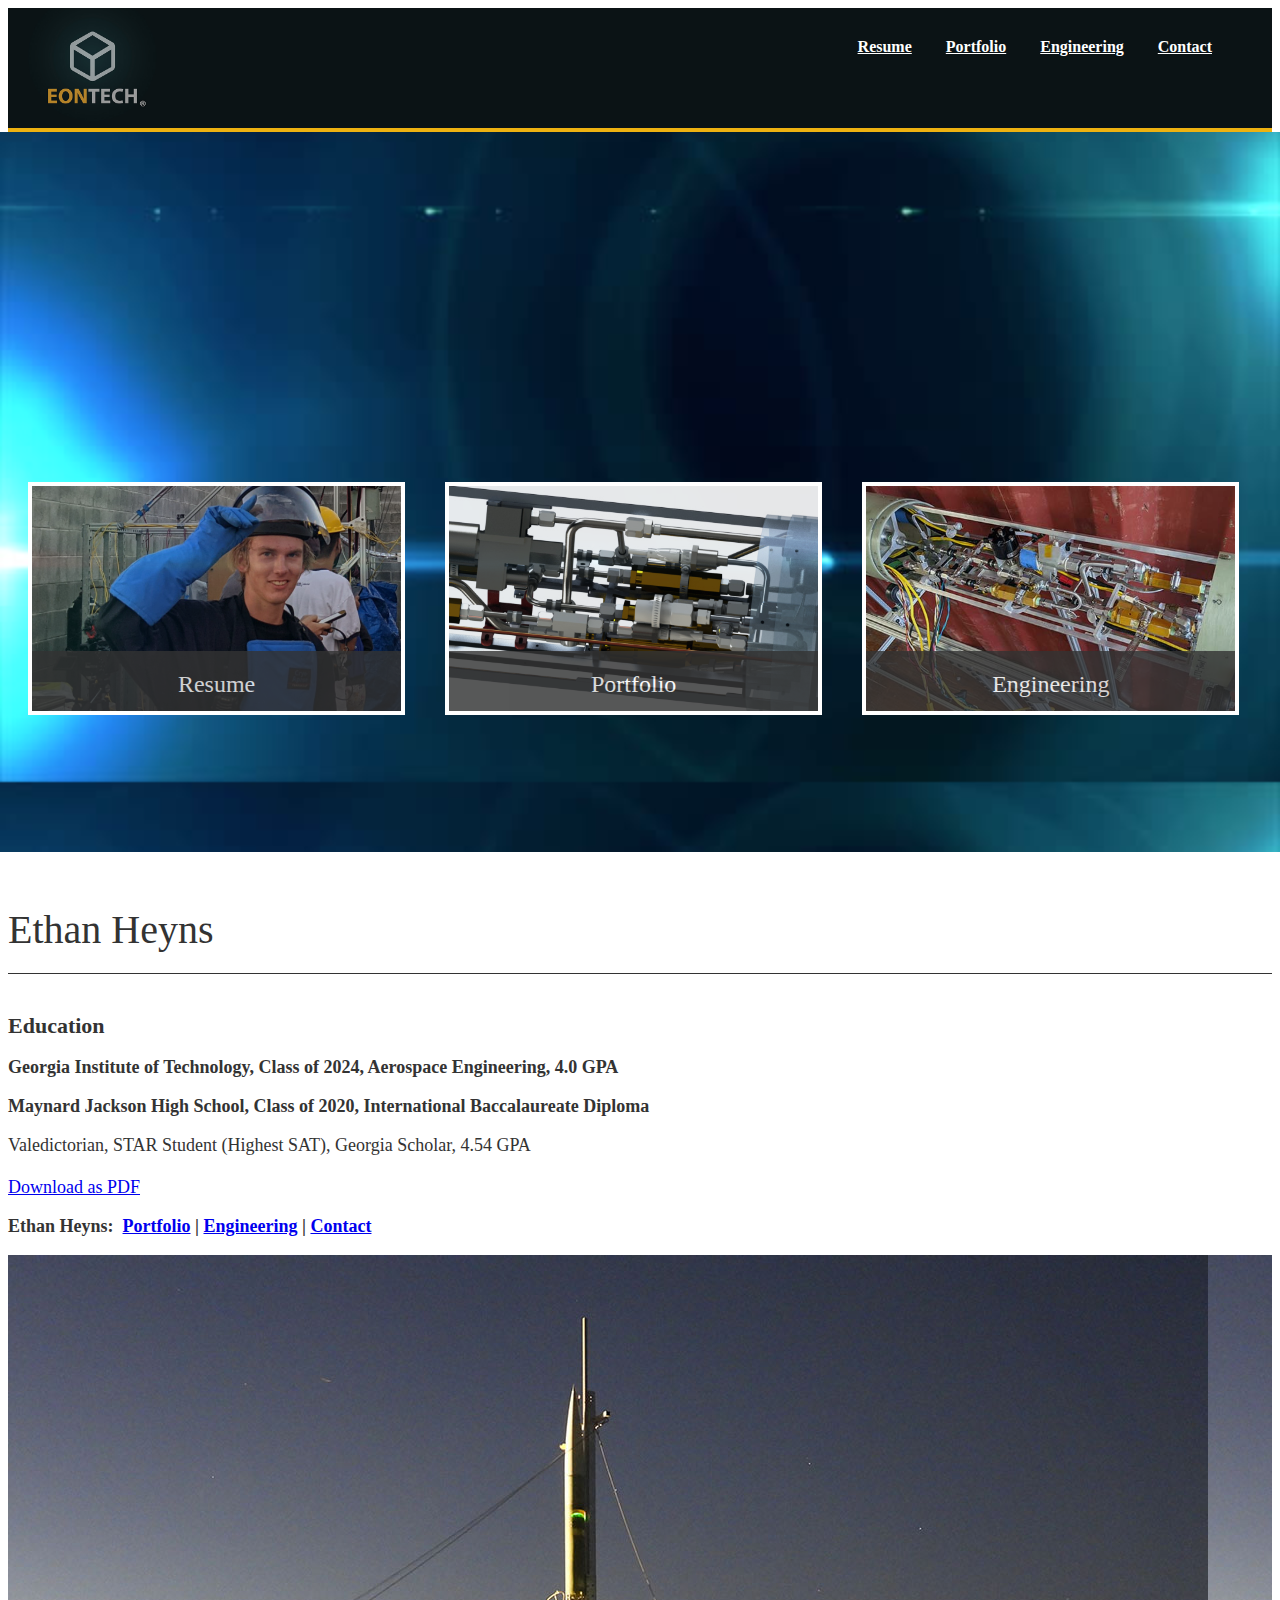
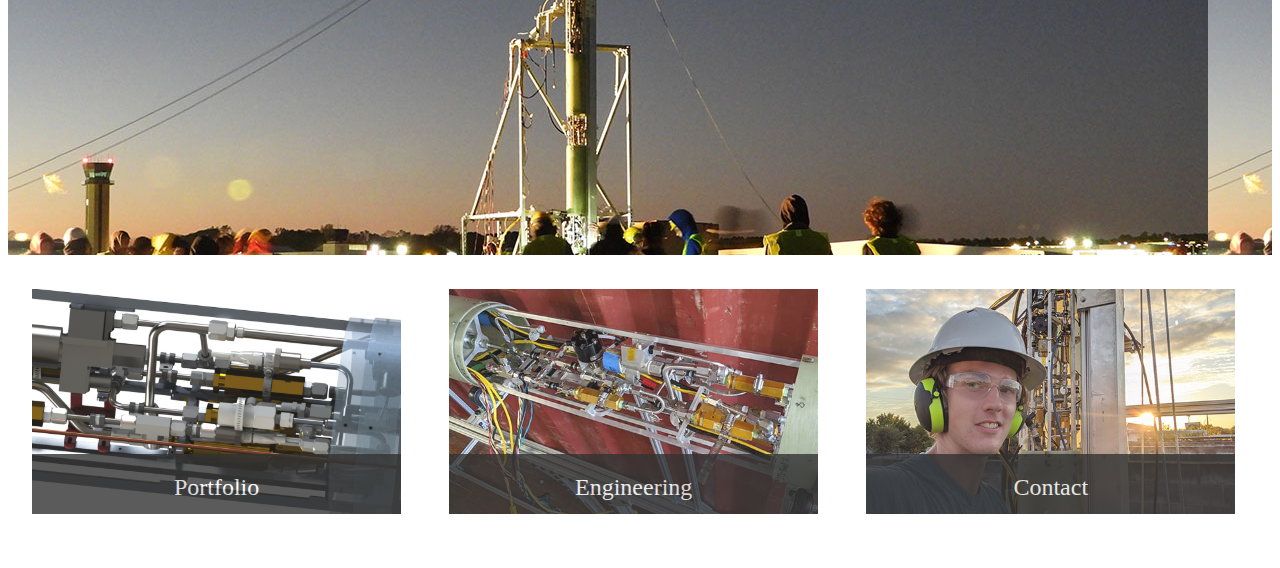
==== index.html @ 8ea9e394 "Resize subscale-night-sm.jpg" ====
<!DOCTYPE html>
<html lang="en-us">
<head>
<meta charset="utf-8">
<title>Ethan Heyns - Resume</title>
<meta name="viewport" content="width=device-width, initial-scale=1">
<link rel="icon" type="image/x-icon" href="img/icons/favicon.ico" />
<link type="text/css" rel="stylesheet" href="/localsite/css/base.css" id="/localsite/css/base.css" />
<link type="text/css" rel="stylesheet" href="css/design.css" />
<link type="text/css" rel="stylesheet" href="css/eon.css" />
<script type="text/javascript" src="https://eon.tech/localsite/js/d3.v5.min.js" id="/localsite/js/d3.v5.min.js"></script>
<script type="text/javascript" src="https://eon.tech/localsite/js/jquery.min.js" id="/localsite/js/jquery.min.js"></script>
<script type="text/javascript" src="https://eon.tech/localsite/js/showdown.min.js" id="/localsite/js/showdown.min.js"></script>
<script type="text/javascript" src="https://eon.tech/localsite/js/navigation.js" id="/localsite/js/navigation.js"></script>

<script>
if(typeof param=='undefined'){ var param={}; }
param.titleArray = ["eon","tech"]
//param.footer = "footer.html"
param.showfooter = false;

loadMarkdown("TOP.md", "readmeDiv", "_parent");
loadMarkdown("cv/main.md", "mainDiv", "_parent");
loadMarkdown("cv/side.md", "sideDiv", "_parent");
</script>

<style>
h1 {
	font-size: 28px;
	font-weight: 400;
}
h2 {
	font-size: 22px;
	font-weight: bold;
}
h3 {
	font-size: 18px;
}
#sideDiv {
	font-size: 16px;
}
#headerbar, #local-header, .showMenu, #showSide {
	display: none !important;
}

#hero-image {
    background-image: url(img/hero/blue.jpg);
}
#hero-image2 {
		/*
    background-image: url(img/hero/flow-system-2021.jpg);
    */
    background-image: url(img/pics/subscale-night-sm.jpg);
}
#hero-image {
    background-size: 100% 100%;
}
.hero-bucket {
  background-color: rgba(33, 33, 33, 0.3);
  border-radius: 30px;
  margin-right: 0px;
  max-width: 600px;
  padding: 20px 50px 20px 50px;
  float: right;
  color: #bbb;
  background-image: url(img/hero/circuitry.jpg);
  transition: 5s;
  margin-right: 0px;

  -webkit-transition: all 1.5s ease;
  -moz-transition: all 1.5s ease;
  -o-transition: all 1.5s ease;
  transition: all 1.5s ease;

}
.hero-bucket:hover {
	box-shadow:
    0 0 6px 3px #fff,  /* inner white */
    0 0 10px 6px #0ff, /* middle magenta */
    0 0 28px 18px #0aa; /* outer cyan */
    cursor: url(img/icons/favicon.ico), auto;
}
.hero-bucket-init {
	background-image: url(img/hero/circuitry.jpg);
	box-shadow:
    0 0 6px 3px #fff,  /* inner white */
    0 0 10px 6px #0ff, /* middle magenta */
    0 0 28px 18px #0aa; /* outer cyan */
    cursor: url(img/icons/favicon.ico), auto;
    margin-right: 2400px;
}


@media (max-width: 800px) {
	.hero-bucket {
		float: left;
		transition-duration: 2s;
	}
}
.hero-bucket h1 {
	font-size: 38px;
	font-weight: 800;
	color:  #fff;
	padding-bottom: 0px;
	margin-bottom: 10px;
}
.hero-bucket-text {
  pointer-events: none;
  display: hidden;
}
body {
	background: #fff;
}
#readmeDiv {
	overflow: hidden !important; /* Prevents scroll bar */
}

.field-margins {
	border: 4px solid #fff;
}
</style>

</head>

<body>
<script type="text/javascript" src="https://eon.tech/localsite/js/localsite.js"></script>


<div style="background-color:#0b1315; min-height:120px; overflow:auto">
	<div style="float:left">
		<img src="img/logos/eontech-ondark.jpg" style="height:115px">
	</div>
	<div id="topNav">
		<a href="./#resume">Resume</a>
		<a href="portfolio">Portfolio</a>
		<a href="engineering">Engineering</a>
		<a href="contact">Contact</a>
	</div>
</div>

<div style="background-color: #EEB211; height:4px; clear:both">
</div>

<div id="hero_holder">
  <div id="hero-image" class="bgimg" style="z-index:-1; min-height: 720px; background-position: 0 -70px; position: absolute; left:0; right:0; opacity: 1 !important; background-color:#888">
  </div>
</div>

<div class="content contentpadding" style="min-height: 320px;">
	<div class="hero-bucket hero-bucket-init">
	    <div class="hero-bucket-text" style="font-size:18px; margin-top:14px; margin-bottom:18px; font-weight:800">
		    <div id="readmeDiv"></div>
		</div>
	</div>
</div>



<div class="content" style="background-colorX: #fff; width:100%; padding-top:30px; padding-bottom:30px">
	
	<div class="field-content">
		<div class="field-margins">
			<div class="field-relative">
	    		<a href="#resume"><img class="field-image" src="img/bio/ethan-heyns-2021-10-crop.jpg" style="max-width:400px" /><div class="field-title">Resume</div></a>
	    	</div>
	    </div>
	</div>


	<div class="field-content">
		<div class="field-margins">
			<div class="field-relative">
	    		<a href="portfolio"><img class="field-image" src="img/subscale/render1-crop.jpg" style="max-width:400px" /><div class="field-title">Portfolio</div></a>
	    		
	    	</div>
		</div>
	</div>

	<div class="field-content">
		<div class="field-margins">
			<div class="field-relative">
	    		<a href="engineering"><img class="field-image" src="img/pics/IT1Assembled-full.jpg" style="max-width:400px" /><div class="field-title">Engineering</div></a>
	    	</div>
	    </div>
	</div>
	
	

</div>

<div style="clear:both"></div>


<br><br><br><br><br><br><br><br>

<div id="resume" class="content contentpadding" style="clear:both; padding-bottom:0px; background-color:#fff">
	

	<h1 style="font-size:40px; margin-bottom:20px">Ethan Heyns</h1>

	<div style="border-bottom:1px solid #333"></div>

	<br>
	<!--
	<h3 style="font-size:24px; font-weight: 200; margin-bottom:30px">Georgia Institute of Technology</h3>

	
	<h3 style="font-size:24px; font-weight: 200; margin-bottom:30px">Yellow Jacket Space Program (YJSP)</h3>
	-->

<h2>Education</h2>
<h3>Georgia Institute of Technology, Class of 2024, Aerospace Engineering, 4.0 GPA</h3>

<h3>Maynard Jackson High School, Class of 2020, International Baccalaureate Diploma</h3>

Valedictorian, STAR Student (Highest SAT), Georgia Scholar, 4.54 GPA
<br><br>

	<div class="row mobileWide">
	  <div class="column"><div id="mainDiv"></div>
	  	<a href="resume/Ethan-Heyns-Resume.pdf">Download as PDF</a>
		</div>
	  <div class="column flexright"><div id="sideDiv"></div></div>
	</div>

</div>


<div class="content contentpadding" style="clear:both">
	<h3>
		Ethan Heyns:&nbsp; <a href="portfolio">Portfolio</a> | 
		<a href="engineering">Engineering</a> | 
		<a href="contact">Contact</a>
	</h3>
</div>

<div id="hero_holder" style="position:relative; min-height: 600px; ">
  
  <a style="z-index: 1001; position: absolute; display: block; left: 0; right:0; bottom:0; top:0" href="portfolio"></a>

  <div id="hero-image2" class="bgimg" style="z-index:-1; min-height: 900px; background-positionX: 0 -70px; position: absolute; left:0; right:0; opacity: 1 !important;">
  	<div style="z-index: 1000; min-height: 600px; width:100%; min-height: 600px;">		
  	</div>
  </div>
  
  <div style="z-index: 1001; position: absolute; top:100px">
  	<div style="text-align: center;">



  		

  	</div>
  </div>

</div>


<script>
	$(document).ready(function() {
		setTimeout( function() {
			$(".hero-bucket").removeClass("hero-bucket-init");
		}, 200 );
	});
	$(".hero-bucket").mouseover(function(){
         //$(".hero-bucket").addClass("hero-bucket-init");
         //
    });
    $(".hero-bucket").click(function(){
    	if ($(".hero-bucket").hasClass("hero-bucket-init")) {
    		$(".hero-bucket").removeClass("hero-bucket-init");
    	} else {
    		$(".hero-bucket").addClass("hero-bucket-init");
    		setTimeout( function() {
				$(".hero-bucket").removeClass("hero-bucket-init");
		 	}, 1800 );
    	}
    });
</script>


<div style="background-color: #fff; float:left; width:100%; padding-top:30px; padding-bottom:30px">
	
	<div class="field-content">
		<div class="field-margins">
			<div class="field-relative">
	    		<a href="portfolio"><img class="field-image" src="img/subscale/render1-crop.jpg" style="max-width:400px" /><div class="field-title">Portfolio</div></a>
	    		
	    	</div>
		</div>
	</div>

	<div class="field-content">
		<div class="field-margins">
			<div class="field-relative">
	    		<a href="engineering"><img class="field-image" src="img/pics/IT1Assembled-full.jpg" style="max-width:400px" /><div class="field-title">Engineering</div></a>
	    	</div>
	    </div>
	</div>
	
	<div class="field-content">
		<div class="field-margins">
			<div class="field-relative">
	    		<a href="contact"><img class="field-image" src="img/pics/sunset-selfie-sm.jpg" style="max-width:400px" /><div class="field-title">Contact</div></a>
	    	</div>
	    </div>
	</div>

</div>


</body>
</html>
---- css/design.css ----
.field-content {
    width:33%; /* determines number of columns */
    padding-bottom:20%; /* determines height */
    overflow:hidden;
    position:relative;
    float:left;

}
@media (max-width:800px) {
	.field-content {
    	width:100%;
    	padding-bottom:50%;
	}
}
.field-margins {
	margin: 20px;
	margin-top: 0px;
	position: absolute;
	left:0px;
	top:0px;
	bottom: -0px;
	right:0px;
	overflow:hidden;
}
.field-relative {
	position:absolute;
	height:100%;
	min-height: 180px;
	width:100%;
}
.field-image {
    position:absolute;
    min-width:100%;
    min-height:100%;
    opacity: 0.90;
    filter: alpha(opacity=80);
}
.field-image:hover {
	opacity: 1;
    filter: alpha(opacity=100);
    font-weight: bold;
}
.field-title {
    position: absolute;
    padding: 20px 5px 10px 5px;
    background: #333;
    opacity: 0.80;
    filter: alpha(opacity=80);
    /* filter: alpha for IE8 and earlier; */
    color: #fff;
    font-size: 24px;
    font-weightX: bold;
    text-align: center;
    min-height: 12px;
    overflow: hidden;
    z-index: 1;
    bottom: 0;
    left: 0;
    right: 0;
    min-height: 30px;
}
---- css/eon.css ----
#topNav {
	float: right;
	padding: 20px;
	padding-right: 30px;
}
#topNav a {
	color:  #fff;
	font-size: 16px;
	font-weight: 600;
	padding-top: 10px;
	padding-bottom: 3px;
	margin-right: 30px;
	display: inline-block;
	border-bottom: 3px solid transparent;
}
#topNav a:hover {
	border-bottom: 3px solid #fff;
}
#topNav .active {
	border-bottom: 3px solid #555;
}
@media (max-width: 1000px) {
	.mobileWide {
		display: block;
		width: 100% !important;
		max-width: 100% !important;
	}
	.pdfFrame {
		height: 500px !important;
	}
	.sideMarginMobile {
		margin: 20px !important;
	}
}

@media (min-width: 1000px) {
	.content {
		font-size: 18px;
		color: #333;
	}
}
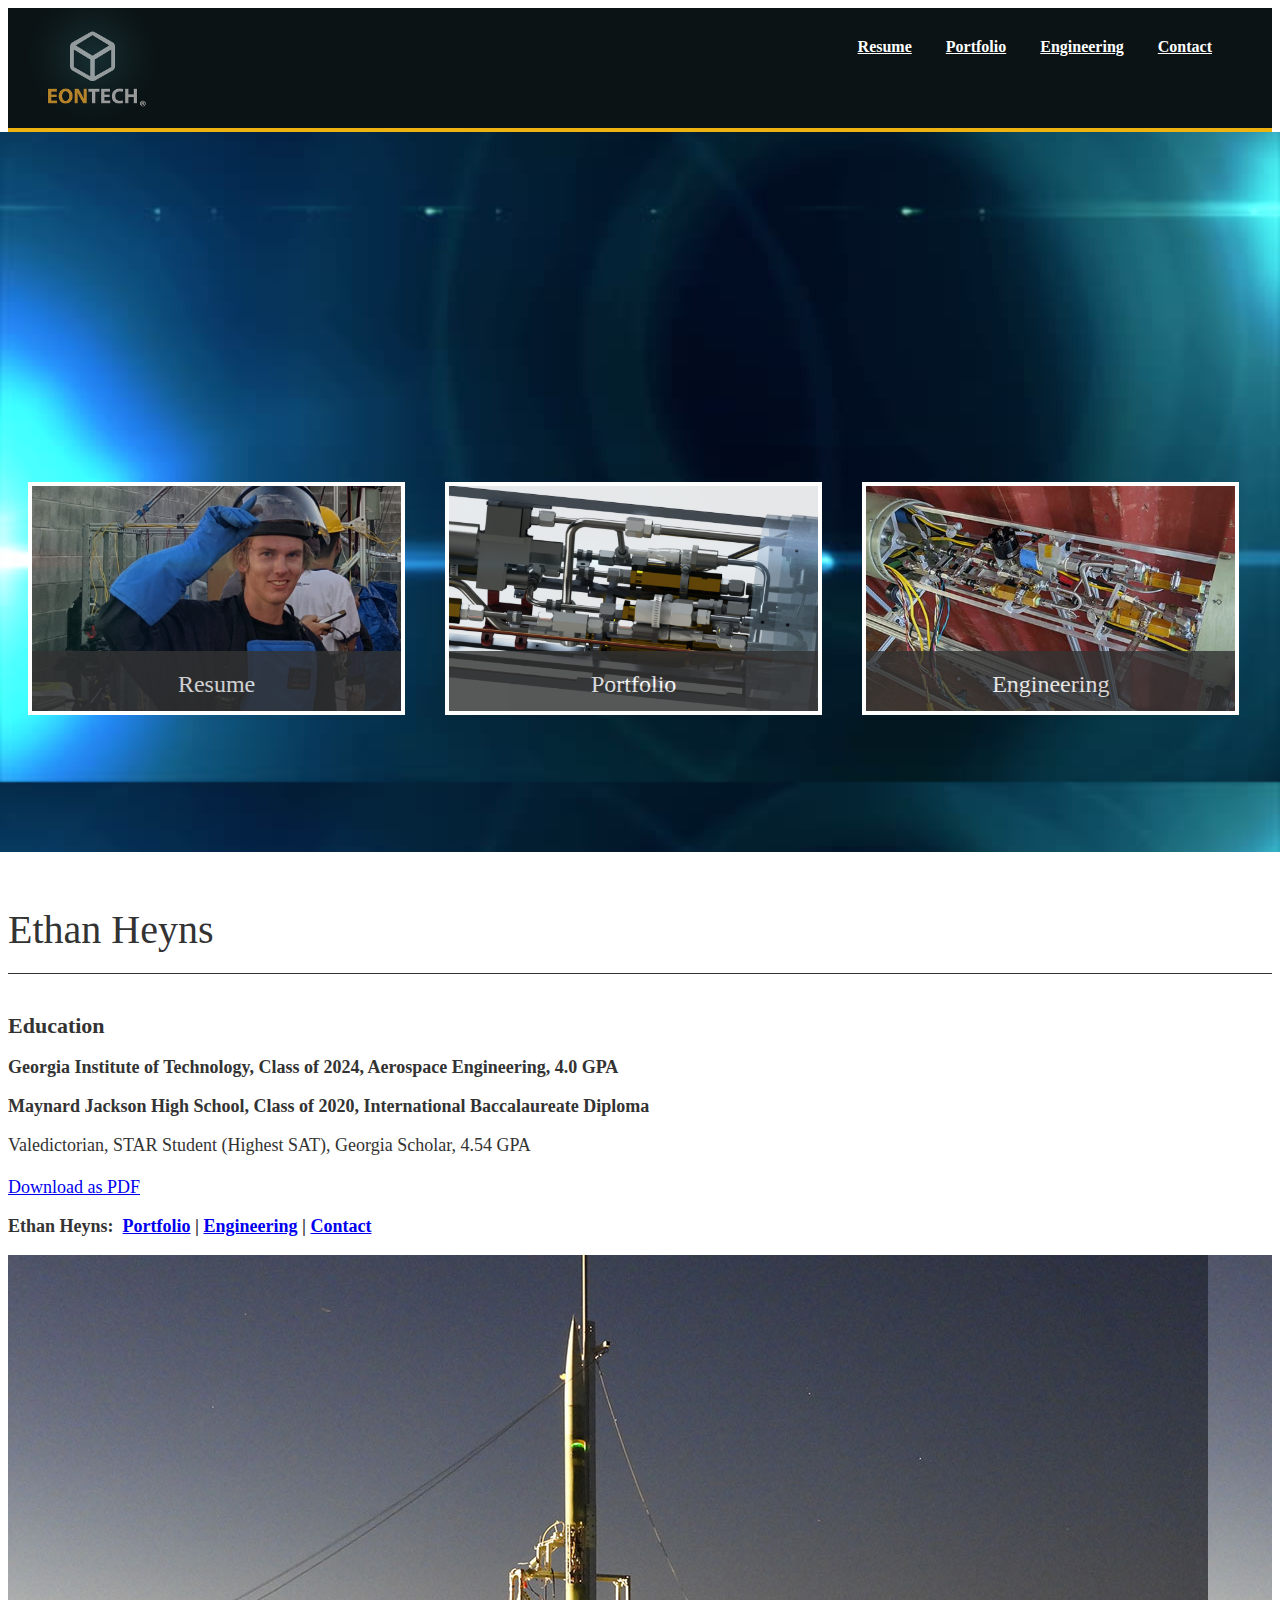
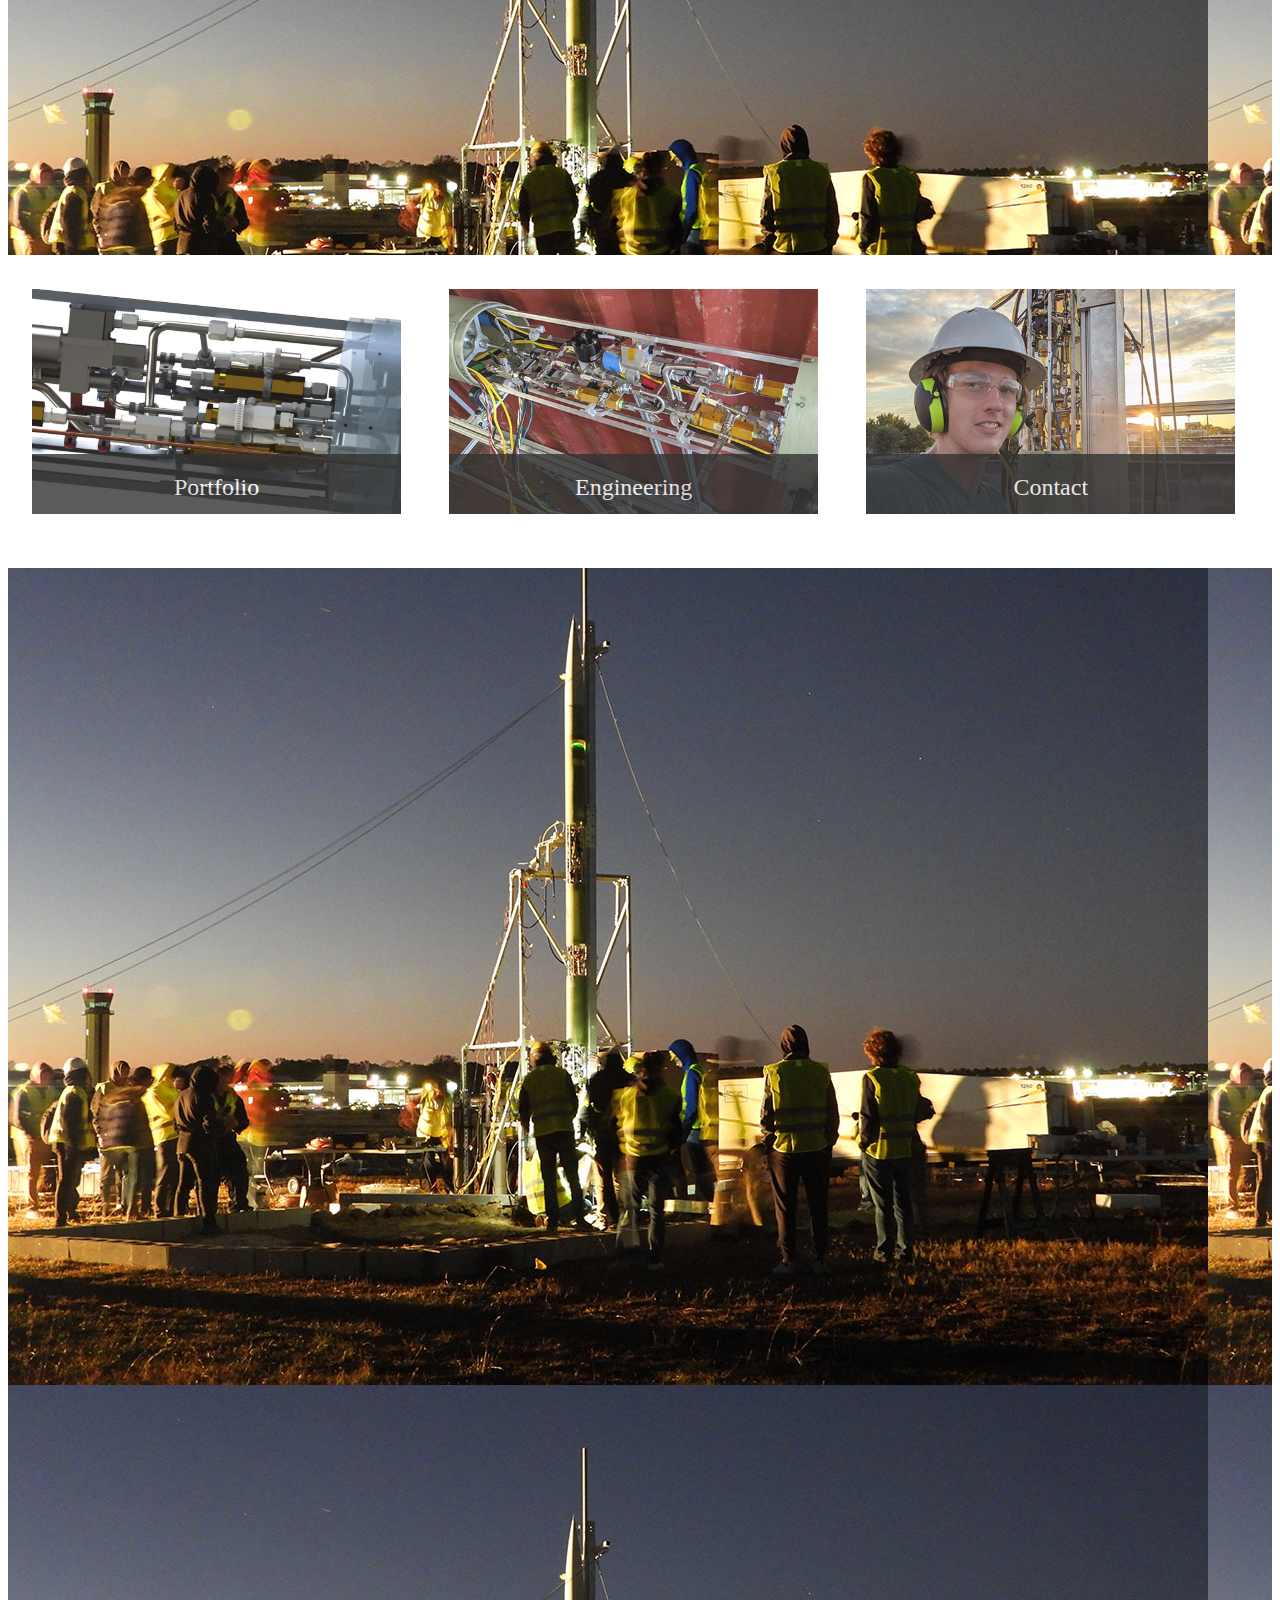
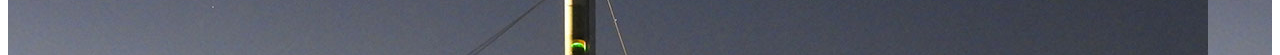
==== commit 83b14d31: "Height of footer image" ====
--- a/index.html
+++ b/index.html
@@ -238,8 +238,8 @@
   
   <a style="z-index: 1001; position: absolute; display: block; left: 0; right:0; bottom:0; top:0" href="portfolio"></a>
 
-  <div id="hero-image2" class="bgimg" style="z-index:-1; min-height: 900px; background-positionX: 0 -70px; position: absolute; left:0; right:0; opacity: 1 !important;">
-  	<div style="z-index: 1000; min-height: 600px; width:100%; min-height: 600px;">		
+  <div id="hero-image2" class="bgimg" style="z-index:-1; min-height: 2000px; background-position: 0 -70px; position: absolute; left:0; right:0; opacity: 1 !important;">
+  	<div style="z-index: 1000; width:100%; min-height: 2000px;">		
   	</div>
   </div>
   
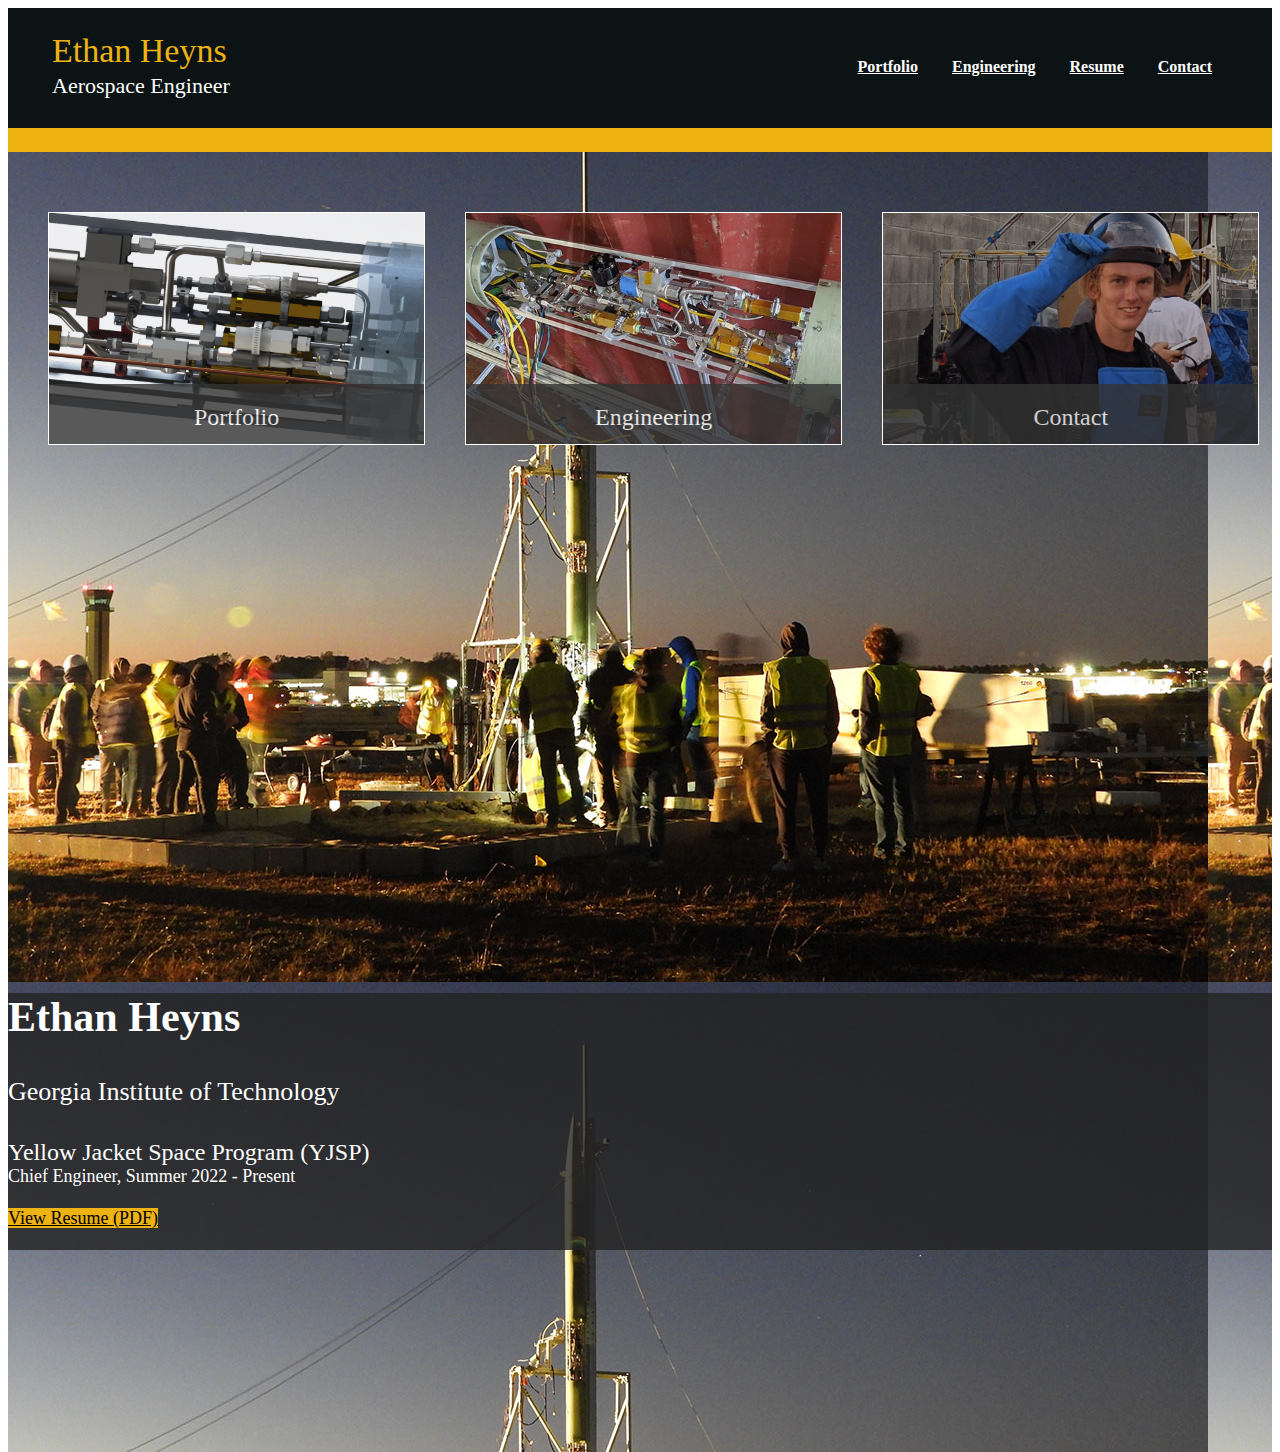
==== commit e4e233d5: "Update header" ====
--- a/index.html
+++ b/index.html
@@ -2,7 +2,7 @@
 <html lang="en-us">
 <head>
 <meta charset="utf-8">
-<title>Ethan Heyns - Resume</title>
+<title>Ethan Heyns - Aerospace Engineer - Georgia Tech</title>
 <meta name="viewport" content="width=device-width, initial-scale=1">
 <link rel="icon" type="image/x-icon" href="img/icons/favicon.ico" />
 <link type="text/css" rel="stylesheet" href="/localsite/css/base.css" id="/localsite/css/base.css" />
@@ -20,8 +20,8 @@
 param.showfooter = false;
 
 loadMarkdown("TOP.md", "readmeDiv", "_parent");
-loadMarkdown("cv/main.md", "mainDiv", "_parent");
-loadMarkdown("cv/side.md", "sideDiv", "_parent");
+//loadMarkdown("cv/main.md", "mainDiv", "_parent");
+//loadMarkdown("cv/side.md", "sideDiv", "_parent");
 </script>
 
 <style>
@@ -116,7 +116,7 @@
 }
 
 .field-margins {
-	border: 4px solid #fff;
+	border: 1.5px solid #fff;
 }
 </style>
 
@@ -127,184 +127,83 @@
 
 
 <div style="background-color:#0b1315; min-height:120px; overflow:auto">
-	<div style="float:left">
-		<img src="img/logos/eontech-ondark.jpg" style="height:115px">
-	</div>
-	<div id="topNav">
-		<a href="./#resume">Resume</a>
+	<div style="float:left; padding:24px 22px 22px 44px; color:#fff">
+		<div style="font-size:34px; line-height: 38px; font-weight:200; color:#eeb211">Ethan Heyns</div>
+		<div style="font-size:22px; line-height: 32px; font-weight:200">Aerospace Engineer</div>
+	</div>
+	<div id="topNav" style="padding-top:40px">
 		<a href="portfolio">Portfolio</a>
 		<a href="engineering">Engineering</a>
+		<a href="./#resume">Resume</a>
 		<a href="contact">Contact</a>
 	</div>
 </div>
-
-<div style="background-color: #EEB211; height:4px; clear:both">
-</div>
-
-<div id="hero_holder">
-  <div id="hero-image" class="bgimg" style="z-index:-1; min-height: 720px; background-position: 0 -70px; position: absolute; left:0; right:0; opacity: 1 !important; background-color:#888">
+<div style="background-color:#eeb211; height:24px; clear:both">
+</div>
+
+
+<div style="clear:both"></div>
+
+
+<div id="hero_holderX" style="position:relative; min-heightX: 600px;">
+
+
+  <div id="hero-image2" class="hideMobile bgimg" style="min-height: 1300px; background-position: 0 -70px; position: absolute; left:0; right:0; opacity: 1 !important; z-index: -1;">
   </div>
-</div>
-
-<div class="content contentpadding" style="min-height: 320px;">
-	<div class="hero-bucket hero-bucket-init">
-	    <div class="hero-bucket-text" style="font-size:18px; margin-top:14px; margin-bottom:18px; font-weight:800">
-		    <div id="readmeDiv"></div>
+
+
+  <div style="floatX:left; width:100%; padding:20px; padding-top:60px; padding-bottom:30px">
+		
+		<div class="field-content">
+			<div class="field-margins">
+				<div class="field-relative">
+		    		<a href="portfolio"><img class="field-image" src="img/subscale/render1-crop.jpg" style="max-width:400px" /><div class="field-title">Portfolio</div></a>
+		    		
+		    	</div>
+			</div>
 		</div>
-	</div>
-</div>
-
-
-
-<div class="content" style="background-colorX: #fff; width:100%; padding-top:30px; padding-bottom:30px">
-	
-	<div class="field-content">
-		<div class="field-margins">
-			<div class="field-relative">
-	    		<a href="#resume"><img class="field-image" src="img/bio/ethan-heyns-2021-10-crop.jpg" style="max-width:400px" /><div class="field-title">Resume</div></a>
-	    	</div>
-	    </div>
-	</div>
-
-
-	<div class="field-content">
-		<div class="field-margins">
-			<div class="field-relative">
-	    		<a href="portfolio"><img class="field-image" src="img/subscale/render1-crop.jpg" style="max-width:400px" /><div class="field-title">Portfolio</div></a>
-	    		
-	    	</div>
+
+		<div class="field-content">
+			<div class="field-margins">
+				<div class="field-relative">
+		    		<a href="engineering"><img class="field-image" src="img/pics/IT1Assembled-full.jpg" style="max-width:400px" /><div class="field-title">Engineering</div></a>
+		    	</div>
+		    </div>
 		</div>
-	</div>
-
-	<div class="field-content">
-		<div class="field-margins">
-			<div class="field-relative">
-	    		<a href="engineering"><img class="field-image" src="img/pics/IT1Assembled-full.jpg" style="max-width:400px" /><div class="field-title">Engineering</div></a>
-	    	</div>
-	    </div>
-	</div>
-	
-	
-
-</div>
+		
+		<div class="field-content">
+			<div class="field-margins">
+				<div class="field-relative">
+		    		<a href="contact"><img class="field-image" src="img/bio/ethan-heyns-2021-10-crop.jpg" style="max-width:400px" /><div class="field-title">Contact</div></a>
+		    	</div>
+		    </div>
+		</div>
+
+	</div>
 
 <div style="clear:both"></div>
 
-
-<br><br><br><br><br><br><br><br>
-
-<div id="resume" class="content contentpadding" style="clear:both; padding-bottom:0px; background-color:#fff">
-	
-
-	<h1 style="font-size:40px; margin-bottom:20px">Ethan Heyns</h1>
-
-	<div style="border-bottom:1px solid #333"></div>
-
-	<br>
-	<!--
-	<h3 style="font-size:24px; font-weight: 200; margin-bottom:30px">Georgia Institute of Technology</h3>
-
-	
-	<h3 style="font-size:24px; font-weight: 200; margin-bottom:30px">Yellow Jacket Space Program (YJSP)</h3>
-	-->
-
-<h2>Education</h2>
-<h3>Georgia Institute of Technology, Class of 2024, Aerospace Engineering, 4.0 GPA</h3>
-
-<h3>Maynard Jackson High School, Class of 2020, International Baccalaureate Diploma</h3>
-
-Valedictorian, STAR Student (Highest SAT), Georgia Scholar, 4.54 GPA
-<br><br>
-
-	<div class="row mobileWide">
-	  <div class="column"><div id="mainDiv"></div>
-	  	<a href="resume/Ethan-Heyns-Resume.pdf">Download as PDF</a>
-		</div>
-	  <div class="column flexright"><div id="sideDiv"></div></div>
-	</div>
-
-</div>
-
-
-<div class="content contentpadding" style="clear:both">
-	<h3>
-		Ethan Heyns:&nbsp; <a href="portfolio">Portfolio</a> | 
-		<a href="engineering">Engineering</a> | 
-		<a href="contact">Contact</a>
-	</h3>
-</div>
-
-<div id="hero_holder" style="position:relative; min-height: 600px; ">
-  
-  <a style="z-index: 1001; position: absolute; display: block; left: 0; right:0; bottom:0; top:0" href="portfolio"></a>
-
-  <div id="hero-image2" class="bgimg" style="z-index:-1; min-height: 2000px; background-position: 0 -70px; position: absolute; left:0; right:0; opacity: 1 !important;">
-  	<div style="z-index: 1000; width:100%; min-height: 2000px;">		
-  	</div>
-  </div>
-  
-  <div style="z-index: 1001; position: absolute; top:100px">
-  	<div style="text-align: center;">
-
-
-
-  		
-
-  	</div>
-  </div>
-
-</div>
-
-
-<script>
-	$(document).ready(function() {
-		setTimeout( function() {
-			$(".hero-bucket").removeClass("hero-bucket-init");
-		}, 200 );
-	});
-	$(".hero-bucket").mouseover(function(){
-         //$(".hero-bucket").addClass("hero-bucket-init");
-         //
-    });
-    $(".hero-bucket").click(function(){
-    	if ($(".hero-bucket").hasClass("hero-bucket-init")) {
-    		$(".hero-bucket").removeClass("hero-bucket-init");
-    	} else {
-    		$(".hero-bucket").addClass("hero-bucket-init");
-    		setTimeout( function() {
-				$(".hero-bucket").removeClass("hero-bucket-init");
-		 	}, 1800 );
-    	}
-    });
-</script>
-
-
-<div style="background-color: #fff; float:left; width:100%; padding-top:30px; padding-bottom:30px">
-	
-	<div class="field-content">
-		<div class="field-margins">
-			<div class="field-relative">
-	    		<a href="portfolio"><img class="field-image" src="img/subscale/render1-crop.jpg" style="max-width:400px" /><div class="field-title">Portfolio</div></a>
-	    		
-	    	</div>
-		</div>
-	</div>
-
-	<div class="field-content">
-		<div class="field-margins">
-			<div class="field-relative">
-	    		<a href="engineering"><img class="field-image" src="img/pics/IT1Assembled-full.jpg" style="max-width:400px" /><div class="field-title">Engineering</div></a>
-	    	</div>
-	    </div>
-	</div>
-	
-	<div class="field-content">
-		<div class="field-margins">
-			<div class="field-relative">
-	    		<a href="contact"><img class="field-image" src="img/pics/sunset-selfie-sm.jpg" style="max-width:400px" /><div class="field-title">Contact</div></a>
-	    	</div>
-	    </div>
-	</div>
+<div class="hideMobile">
+<br><br><br><br><br><br><br><br><br><br><br><br><br><br><br><br><br><br><br><br><br><br><br><br><br><br><br>
+</div>
+
+<div style="background-color: rgba(35, 35, 35, .8);">
+	<div id="resume" class="content contentpadding" style="clear:both; width; padding-bottom:0px;color: #fff;">
+		
+		<h3 style="font-size:42px; font-weight: 800; margin-bottom:0px; padding-bottom: 0px; color:#fff;">Ethan Heyns</h3>
+		<h4 style="font-size:26px; line-height: 34px; font-weight: 500; margin-bottom:30px;color:#fff;">Georgia Institute of Technology</h4>
+		
+		<h3 style="font-size:24px; font-weight: 200; margin-bottom:0px;color:#fff;">Yellow Jacket Space Program (YJSP)</h3>
+		Chief Engineer, Summer 2022 - Present
+		<br><br>
+
+		<a class="btn btn-warning" href="resume/Ethan-Heyns-Resume.pdf" style="background-color:#eeb211; color:#000;max-width:200px">View Resume (PDF)</a>
+			
+		<br><br>
+
+	</div>
+</div>
+
 
 </div>
 
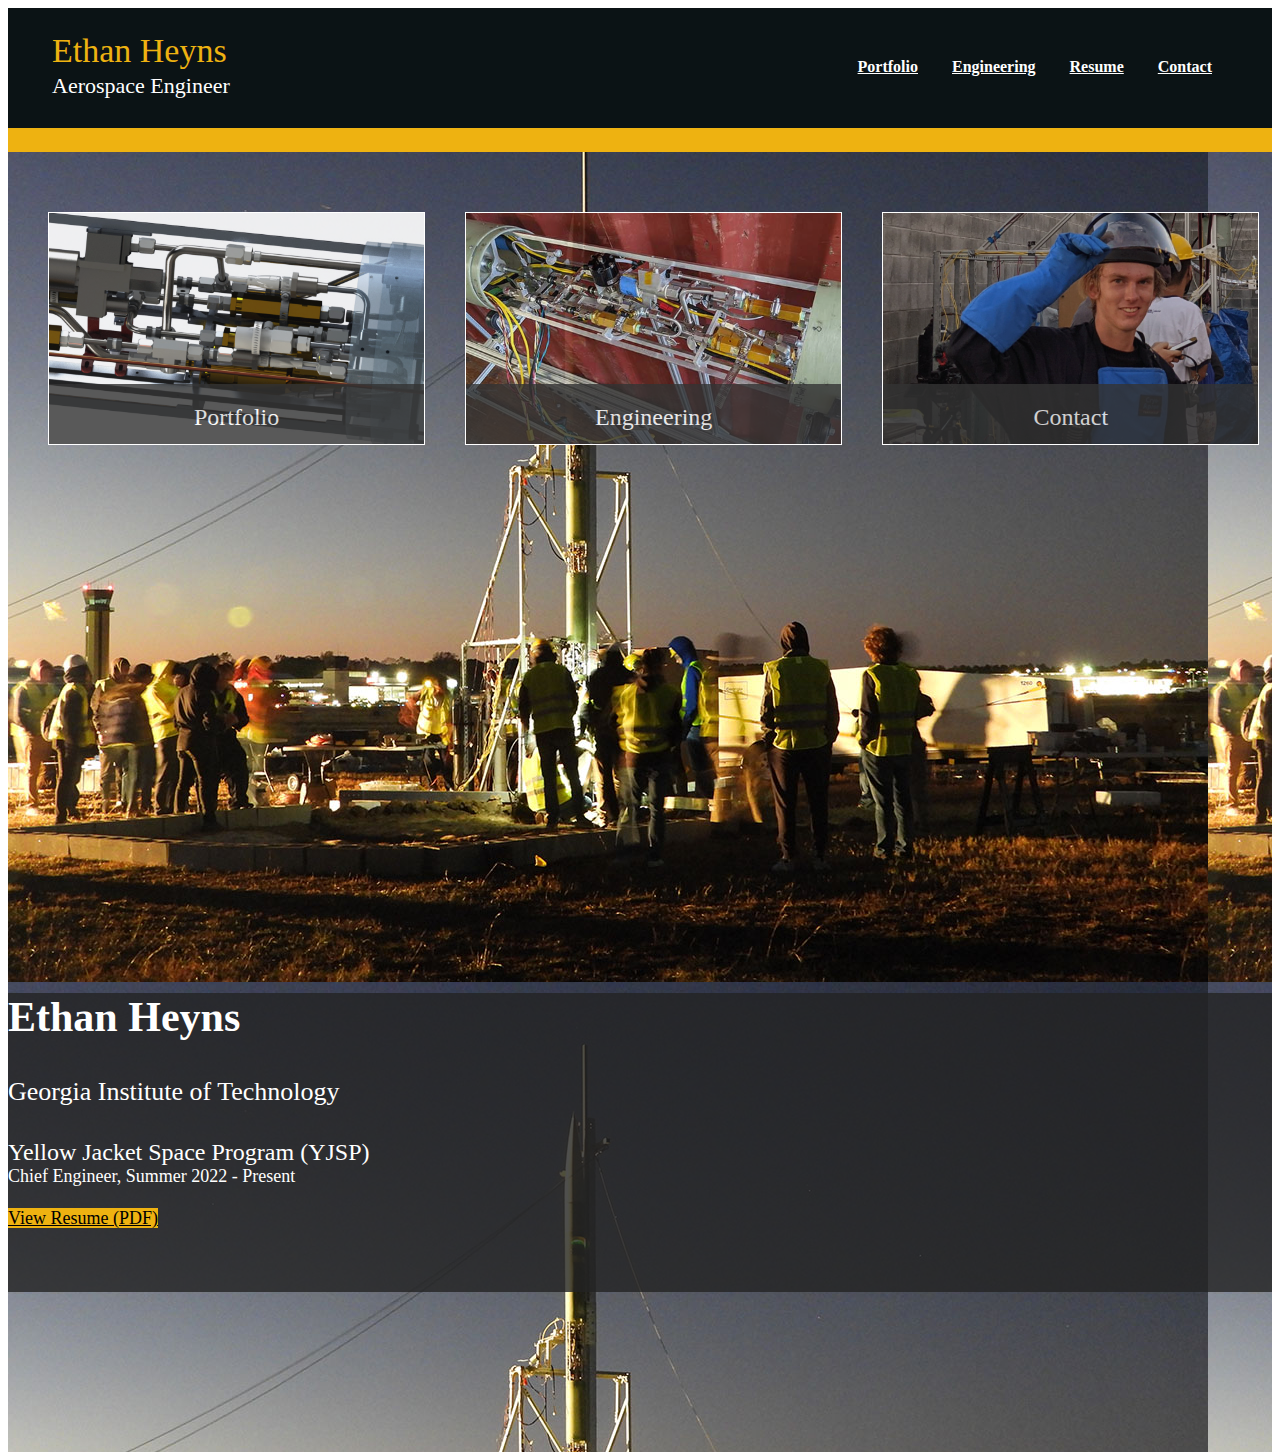
==== commit 0e230bb5: "Space" ====
--- a/index.html
+++ b/index.html
@@ -197,9 +197,9 @@
 		Chief Engineer, Summer 2022 - Present
 		<br><br>
 
-		<a class="btn btn-warning" href="resume/Ethan-Heyns-Resume.pdf" style="background-color:#eeb211; color:#000;max-width:200px">View Resume (PDF)</a>
+		<a class="btn btn-warning" href="resume/Ethan-Heyns-Resume-2022.pdf" target="ethan_heyns_resume" style="background-color:#eeb211; color:#000;max-width:200px">View Resume (PDF)</a>
 			
-		<br><br>
+		<br><br><br><br>
 
 	</div>
 </div>
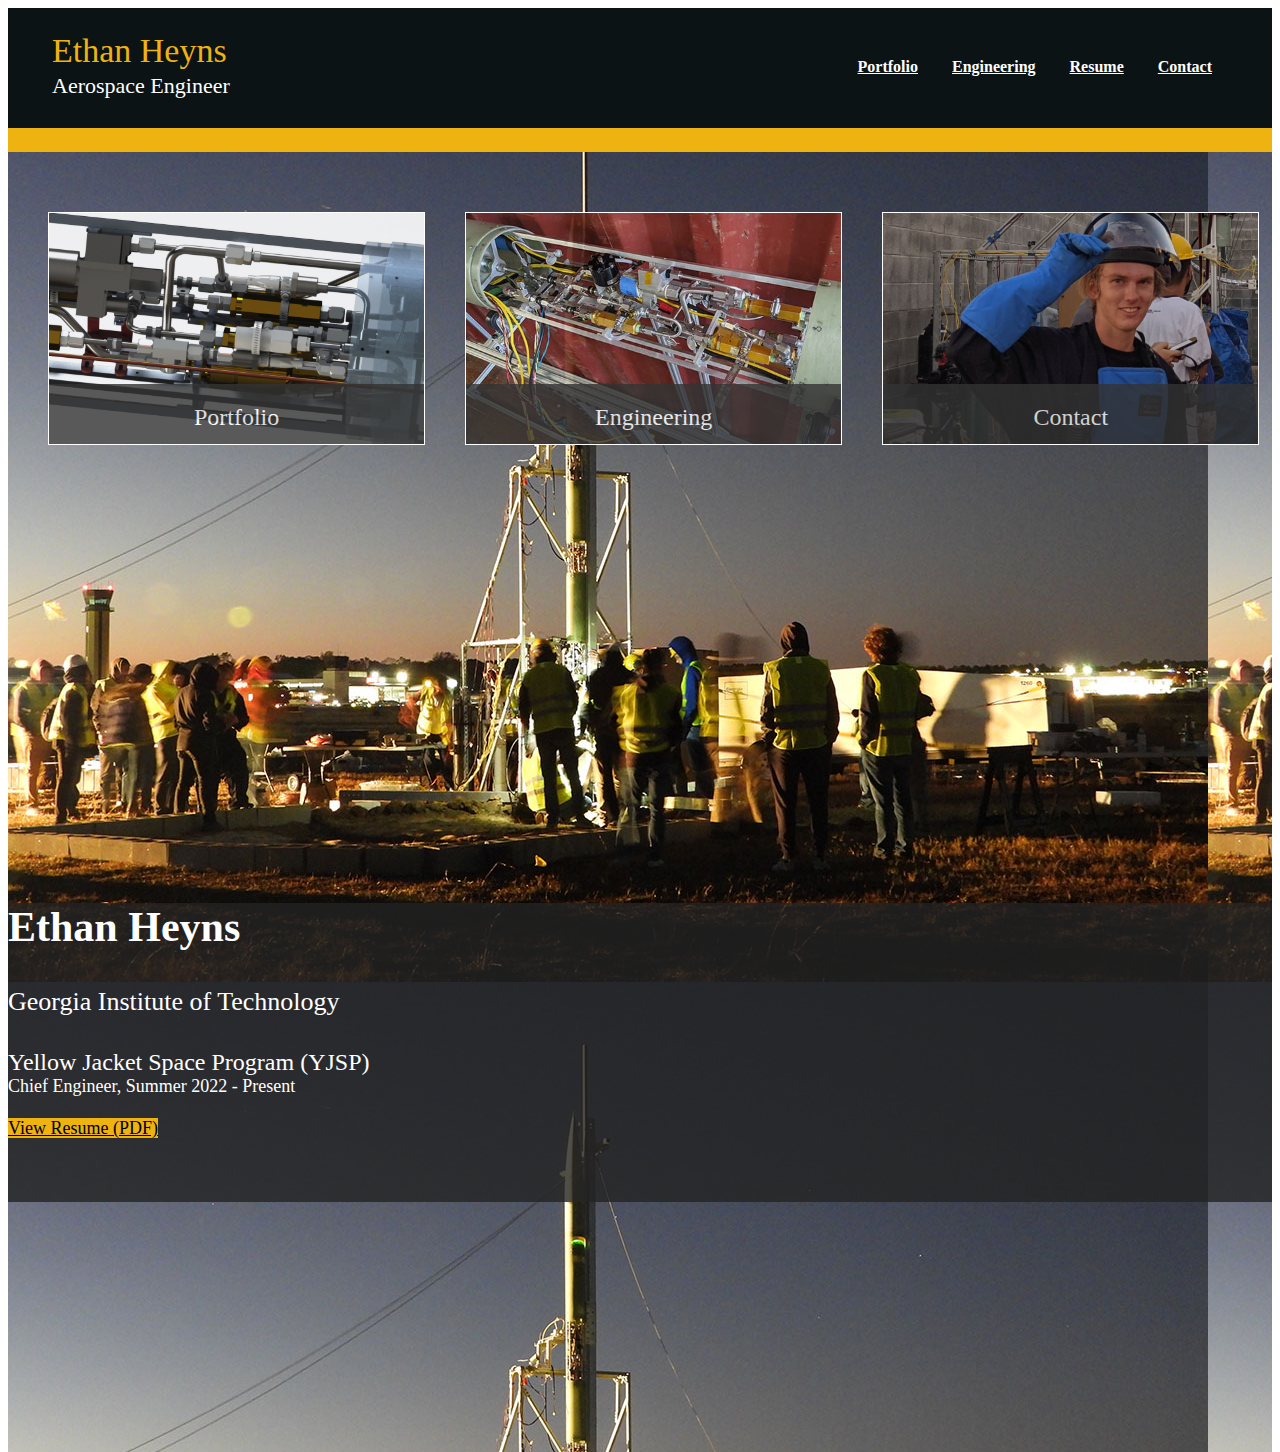
==== commit 2a4f706e: "Update index.html" ====
--- a/index.html
+++ b/index.html
@@ -184,7 +184,7 @@
 <div style="clear:both"></div>
 
 <div class="hideMobile">
-<br><br><br><br><br><br><br><br><br><br><br><br><br><br><br><br><br><br><br><br><br><br><br><br><br><br><br>
+<br><br><br><br><br><br><br><br><br><br><br><br><br><br><br><br><br><br><br><br><br><br>
 </div>
 
 <div style="background-color: rgba(35, 35, 35, .8);">
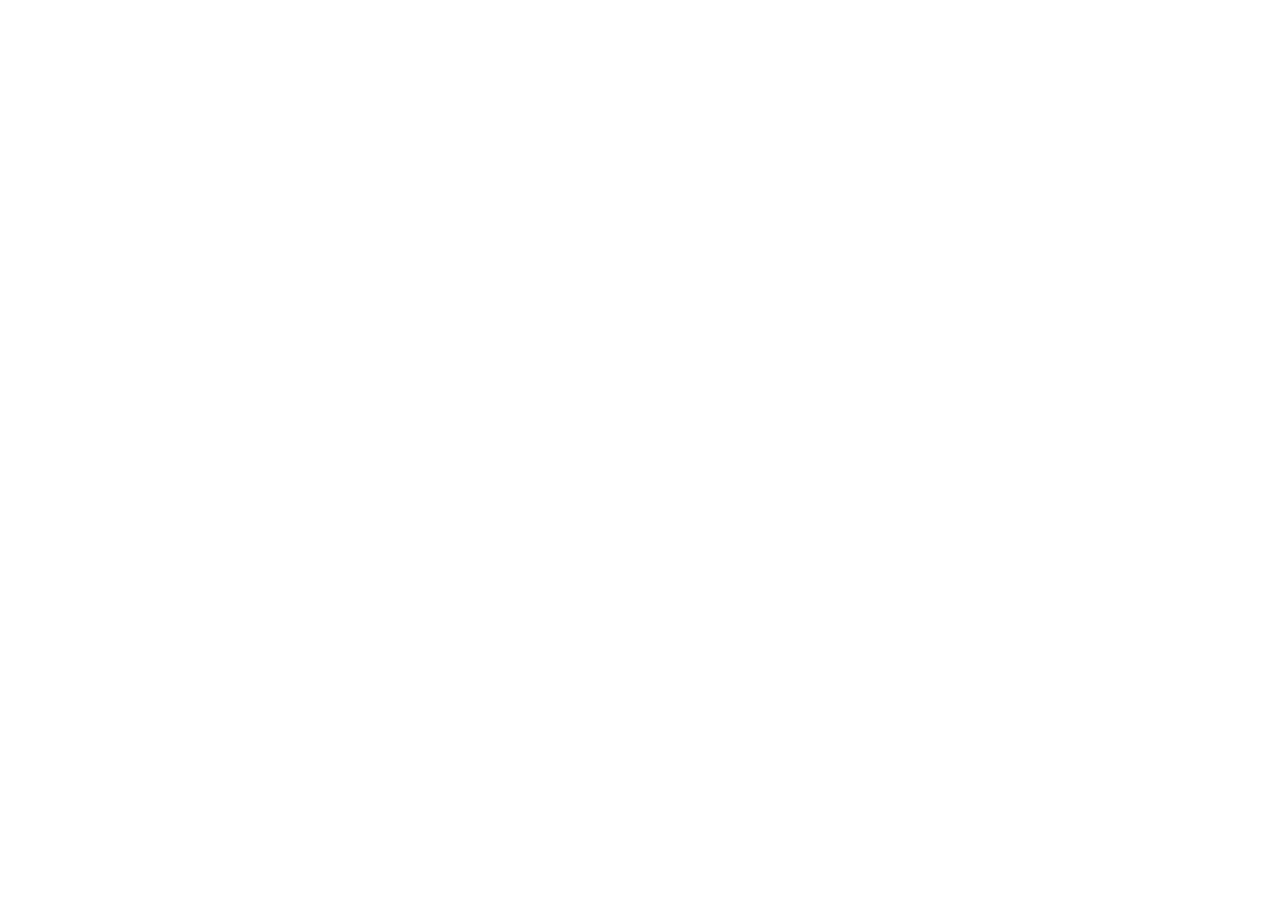
==== commit 524f8eba: "Add redirect" ====
--- a/index.html
+++ b/index.html
@@ -3,6 +3,11 @@
 <head>
 <meta charset="utf-8">
 <title>Ethan Heyns - Aerospace Engineer - Georgia Tech</title>
+
+<script type="text/javascript">
+	window.location="https://sites.google.com/dreamstudio.com/eon/home";
+</script>
+	
 <meta name="viewport" content="width=device-width, initial-scale=1">
 <link rel="icon" type="image/x-icon" href="img/icons/favicon.ico" />
 <link type="text/css" rel="stylesheet" href="/localsite/css/base.css" id="/localsite/css/base.css" />
